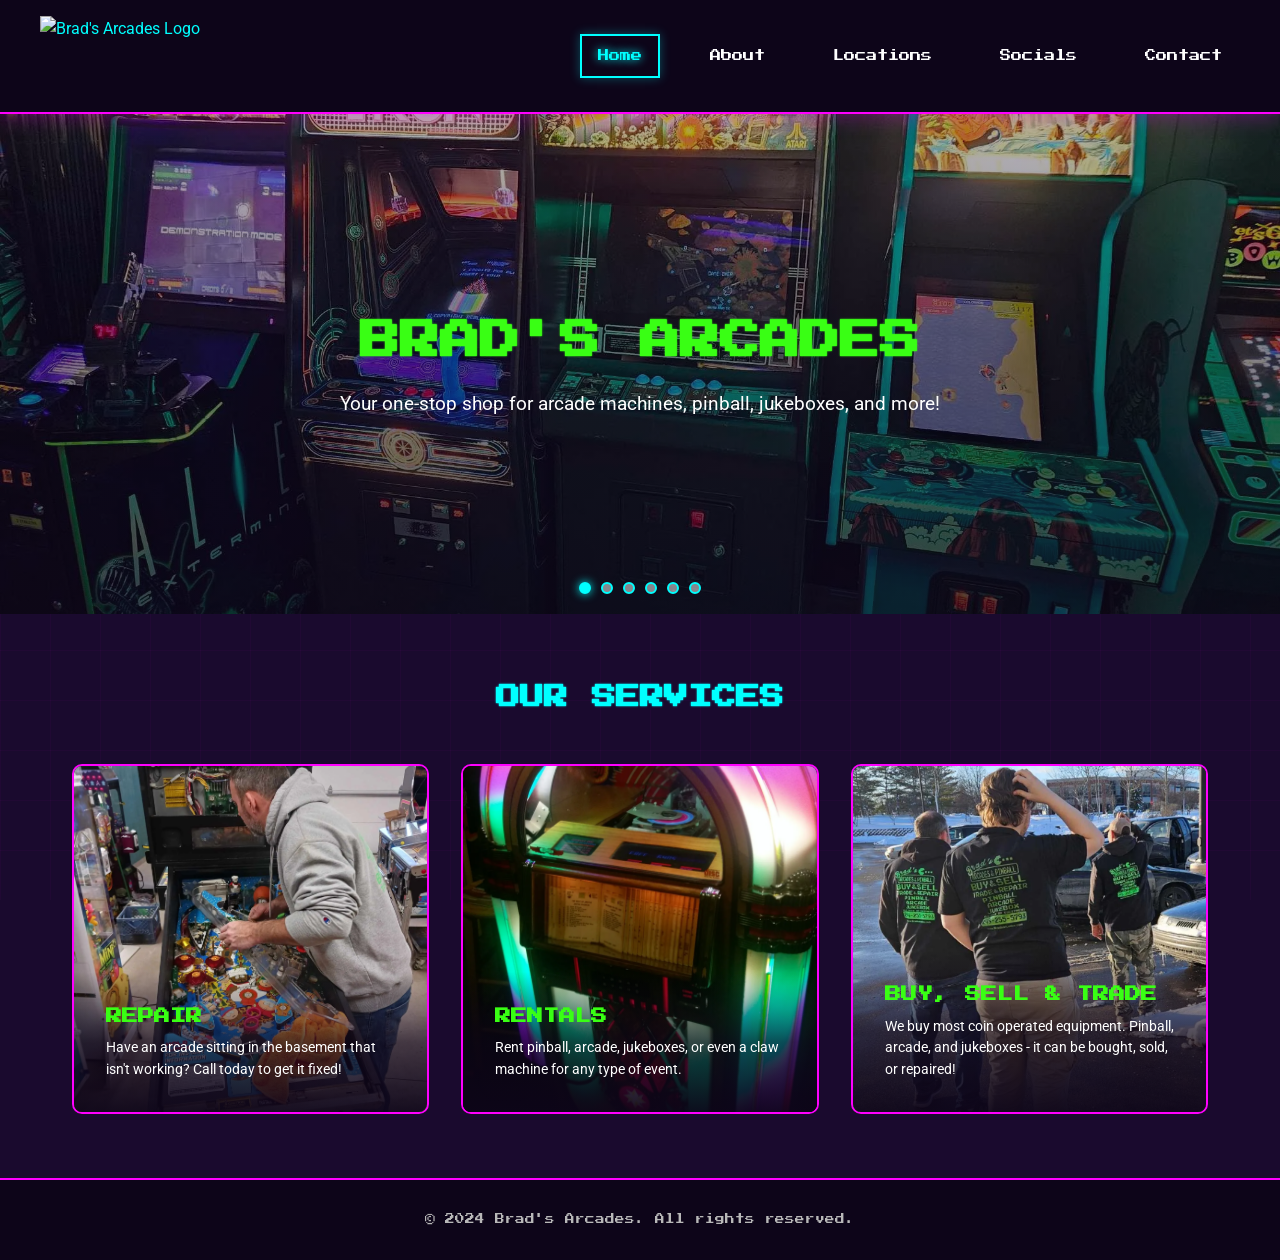
==== index.html @ bfaa4993 "feat: init" ====
<!DOCTYPE html>
<html lang="en">
<head>
  <meta charset="UTF-8">
  <meta name="viewport" content="width=device-width, initial-scale=1.0">
  <meta name="description" content="Brad's Arcades - Buy, sell, repair, and rent arcade machines, pinball, jukeboxes, and more in Michigan.">
  <title>Brad's Arcades | Buy, Sell, Repair Arcade Machines</title>
  <link rel="stylesheet" href="css/styles.css">
</head>
<body>
  <!-- Navigation -->
  <nav class="navbar">
    <div class="nav-container">
      <a href="index.html" class="nav-logo">
        <img src="images/BradsArcadesLogo.png" alt="Brad's Arcades Logo">
      </a>
      <div class="nav-toggle">
        <span></span>
        <span></span>
        <span></span>
      </div>
      <ul class="nav-links">
        <li><a href="index.html" class="active">Home</a></li>
        <li><a href="about.html">About</a></li>
        <li><a href="locations.html">Locations</a></li>
        <li><a href="socials.html">Socials</a></li>
        <li><a href="contact.html">Contact</a></li>
      </ul>
    </div>
  </nav>

  <!-- Hero Slideshow -->
  <section class="hero">
    <div class="slideshow">
      <div class="slide active">
        <img src="images/location-1.png" alt="Arcade Location">
        <div class="slide-overlay">
          <div class="hero-content">
            <h1 class="neon-text">Brad's Arcades</h1>
            <p>Your one-stop shop for arcade machines, pinball, jukeboxes, and more!</p>
          </div>
        </div>
      </div>
      <div class="slide">
        <img src="images/location-2.png" alt="Arcade Location">
        <div class="slide-overlay">
          <div class="hero-content">
            <h1 class="neon-text">Brad's Arcades</h1>
            <p>Your one-stop shop for arcade machines, pinball, jukeboxes, and more!</p>
          </div>
        </div>
      </div>
      <div class="slide">
        <img src="images/location-3.png" alt="Arcade Location">
        <div class="slide-overlay">
          <div class="hero-content">
            <h1 class="neon-text">Brad's Arcades</h1>
            <p>Your one-stop shop for arcade machines, pinball, jukeboxes, and more!</p>
          </div>
        </div>
      </div>
      <div class="slide">
        <img src="images/location-4.png" alt="Arcade Location">
        <div class="slide-overlay">
          <div class="hero-content">
            <h1 class="neon-text">Brad's Arcades</h1>
            <p>Your one-stop shop for arcade machines, pinball, jukeboxes, and more!</p>
          </div>
        </div>
      </div>
      <div class="slide">
        <img src="images/location-5.png" alt="Arcade Location">
        <div class="slide-overlay">
          <div class="hero-content">
            <h1 class="neon-text">Brad's Arcades</h1>
            <p>Your one-stop shop for arcade machines, pinball, jukeboxes, and more!</p>
          </div>
        </div>
      </div>
      <div class="slide">
        <img src="images/location-6.png" alt="Arcade Location">
        <div class="slide-overlay">
          <div class="hero-content">
            <h1 class="neon-text">Brad's Arcades</h1>
            <p>Your one-stop shop for arcade machines, pinball, jukeboxes, and more!</p>
          </div>
        </div>
      </div>
    </div>
    <div class="slideshow-controls"></div>
  </section>

  <!-- Services Section -->
  <section class="services">
    <h2 class="neon-text-cyan">Our Services</h2>
    <div class="services-grid">
      <!-- Repair -->
      <div class="service-card">
        <img src="images/repairs.png" alt="Arcade Repair Services">
        <div class="service-overlay">
          <h3>Repair</h3>
          <p>Have an arcade sitting in the basement that isn't working? Call today to get it fixed!</p>
        </div>
      </div>

      <!-- Rentals -->
      <div class="service-card">
        <img src="images/rentals.png" alt="Arcade Rentals">
        <div class="service-overlay">
          <h3>Rentals</h3>
          <p>Rent pinball, arcade, jukeboxes, or even a claw machine for any type of event.</p>
        </div>
      </div>

      <!-- Buy, Sell, Trade -->
      <div class="service-card">
        <img src="images/buy-sell-trade.png" alt="Buy Sell Trade Arcade Machines">
        <div class="service-overlay">
          <h3>Buy, Sell & Trade</h3>
          <p>We buy most coin operated equipment. Pinball, arcade, and jukeboxes - it can be bought, sold, or repaired!</p>
        </div>
      </div>
    </div>
  </section>

  <!-- Footer -->
  <footer class="footer">
    <p>&copy; 2024 Brad's Arcades. All rights reserved.</p>
  </footer>

  <script src="js/main.js"></script>
</body>
</html>
---- css/styles.css ----
/* Google Fonts */
@import url('https://fonts.googleapis.com/css2?family=Press+Start+2P&family=Roboto:wght@400;700&display=swap');

/* CSS Variables */
:root {
  --primary: #ff00ff;
  --secondary: #00ffff;
  --accent: #39ff14;
  --background: #1a0a2e;
  --background-darker: #0d0519;
  --text: #ffffff;
  --text-muted: #b8b8b8;
  --card-bg: rgba(26, 10, 46, 0.9);
}

/* Reset */
*, *::before, *::after {
  box-sizing: border-box;
  margin: 0;
  padding: 0;
}

/* Base Styles */
html {
  scroll-behavior: smooth;
  -webkit-text-size-adjust: 100%;
}

body {
  font-family: 'Roboto', sans-serif;
  background-color: var(--background);
  color: var(--text);
  line-height: 1.6;
  min-height: 100vh;
  overflow-x: hidden;
}

/* Prevent horizontal scroll */
.hero,
.services,
.content-section,
.page-header,
.footer {
  overflow-x: hidden;
}

/* Remove tap highlight on mobile */
a, button {
  -webkit-tap-highlight-color: transparent;
}

/* Improve tap targets for interactive elements */
.nav-links a,
.social-link,
.submit-btn {
  min-height: 44px;
  display: inline-flex;
  align-items: center;
  justify-content: center;
}

/* Retro Grid Background */
body::before {
  content: '';
  position: fixed;
  top: 0;
  left: 0;
  width: 100%;
  height: 100%;
  background:
    linear-gradient(rgba(255, 0, 255, 0.03) 1px, transparent 1px),
    linear-gradient(90deg, rgba(255, 0, 255, 0.03) 1px, transparent 1px);
  background-size: 50px 50px;
  pointer-events: none;
  z-index: -1;
}

h1, h2, h3, h4 {
  font-family: 'Press Start 2P', cursive;
  text-transform: uppercase;
}

a {
  color: var(--secondary);
  text-decoration: none;
  transition: all 0.3s ease;
}

a:hover {
  color: var(--primary);
  text-shadow: 0 0 10px var(--primary);
}

/* Neon Text Effect */
.neon-text {
  color: var(--accent);
  text-shadow:
    0 0 1px var(--accent),
    0 0 2px var(--accent);
}

.neon-text-cyan {
  color: var(--secondary);
  text-shadow:
    0 0 1px var(--secondary),
    0 0 2px var(--secondary);
}

/* Navigation */
.navbar {
  background-color: var(--background-darker);
  padding: 1rem 2rem;
  position: sticky;
  top: 0;
  z-index: 1000;
  border-bottom: 2px solid var(--primary);
  box-shadow: 0 2px 20px rgba(255, 0, 255, 0.3);
}

.nav-container {
  max-width: 1200px;
  margin: 0 auto;
  display: flex;
  justify-content: space-between;
  align-items: center;
}

.nav-logo {
  display: flex;
  align-items: center;
  gap: 1rem;
}

.nav-logo img {
  height: 80px;
  width: auto;
}

.nav-logo span {
  font-family: 'Press Start 2P', cursive;
  font-size: 0.9rem;
  color: var(--primary);
  text-shadow: 0 0 10px var(--primary);
}

.nav-links {
  display: flex;
  list-style: none;
  gap: 2rem;
}

.nav-links a {
  font-family: 'Press Start 2P', cursive;
  font-size: 0.7rem;
  color: var(--text);
  padding: 0.5rem 1rem;
  border: 2px solid transparent;
  transition: all 0.3s ease;
}

.nav-links a:hover,
.nav-links a.active {
  color: var(--secondary);
  border-color: var(--secondary);
  text-shadow: 0 0 10px var(--secondary);
  box-shadow: 0 0 10px rgba(0, 255, 255, 0.3);
}

/* Mobile Menu */
.nav-toggle {
  display: none;
  flex-direction: column;
  gap: 6px;
  cursor: pointer;
  padding: 5px;
}

.nav-toggle span {
  width: 28px;
  height: 3px;
  background: var(--primary);
  transition: all 0.3s ease;
  transform-origin: center;
}

/* Hamburger to X animation */
.nav-toggle.active span:nth-child(1) {
  transform: translateY(9px) rotate(45deg);
}

.nav-toggle.active span:nth-child(2) {
  opacity: 0;
}

.nav-toggle.active span:nth-child(3) {
  transform: translateY(-9px) rotate(-45deg);
}

/* Hero Slideshow */
.hero {
  position: relative;
  height: 500px;
  overflow: hidden;
}

.slideshow {
  position: relative;
  width: 100%;
  height: 100%;
}

.slide {
  position: absolute;
  top: 0;
  left: 0;
  width: 100%;
  height: 100%;
  opacity: 0;
  transition: opacity 1s ease-in-out;
}

.slide.active {
  opacity: 1;
}

.slide img {
  width: 100%;
  height: 100%;
  object-fit: cover;
}

.slide-overlay {
  position: absolute;
  top: 0;
  left: 0;
  width: 100%;
  height: 100%;
  background: linear-gradient(
    to bottom,
    rgba(13, 5, 25, 0.3),
    rgba(13, 5, 25, 0.7)
  );
  display: flex;
  align-items: center;
  justify-content: center;
}

.hero-content {
  text-align: center;
  padding: 2rem;
}

.hero-content h1 {
  font-size: 2.5rem;
  margin-bottom: 1rem;
}

.hero-content p {
  font-size: 1.2rem;
  max-width: 600px;
  margin: 0 auto;
}

/* Slideshow Controls */
.slideshow-controls {
  position: absolute;
  bottom: 20px;
  left: 50%;
  transform: translateX(-50%);
  display: flex;
  gap: 10px;
  z-index: 10;
}

.slideshow-dot {
  width: 12px;
  height: 12px;
  border-radius: 50%;
  background: rgba(255, 255, 255, 0.5);
  cursor: pointer;
  transition: all 0.3s ease;
  border: 2px solid var(--secondary);
  position: relative;
}

/* Larger touch target without changing visual size */
.slideshow-dot::before {
  content: '';
  position: absolute;
  top: -10px;
  left: -10px;
  right: -10px;
  bottom: -10px;
}

.slideshow-dot.active,
.slideshow-dot:hover {
  background: var(--secondary);
  box-shadow: 0 0 10px var(--secondary);
}

/* Services Section */
.services {
  padding: 4rem 2rem;
  max-width: 1200px;
  margin: 0 auto;
}

.services h2 {
  text-align: center;
  font-size: 1.5rem;
  margin-bottom: 3rem;
  color: var(--secondary);
}

.services-grid {
  display: grid;
  grid-template-columns: repeat(auto-fit, minmax(300px, 1fr));
  gap: 2rem;
}

.service-card {
  position: relative;
  height: 350px;
  border-radius: 10px;
  overflow: hidden;
  border: 2px solid var(--primary);
  transition: all 0.3s ease;
}

.service-card:hover {
  transform: translateY(-5px);
  box-shadow:
    0 10px 30px rgba(255, 0, 255, 0.3),
    0 0 20px rgba(255, 0, 255, 0.2);
}

.service-card img {
  width: 100%;
  height: 100%;
  object-fit: cover;
  transition: transform 0.3s ease;
}

.service-card:hover img {
  transform: scale(1.05);
}

.service-overlay {
  position: absolute;
  bottom: 0;
  left: 0;
  right: 0;
  padding: 2rem;
  background: linear-gradient(
    to top,
    rgba(13, 5, 25, 0.95),
    rgba(13, 5, 25, 0.7),
    transparent
  );
}

.service-overlay h3 {
  font-size: 1rem;
  margin-bottom: 0.5rem;
  color: var(--accent);
}

.service-overlay p {
  font-size: 0.9rem;
  line-height: 1.5;
}

/* Page Header */
.page-header {
  background: linear-gradient(135deg, var(--background-darker), var(--background));
  padding: 4rem 2rem;
  text-align: center;
  border-bottom: 2px solid var(--primary);
}

.page-header h1 {
  font-size: 2rem;
  margin-bottom: 1rem;
}

.page-header p {
  max-width: 600px;
  margin: 0 auto;
  color: var(--text-muted);
}

/* Content Section */
.content-section {
  padding: 4rem 2rem;
  max-width: 1000px;
  margin: 0 auto;
}

/* About Page */
.about-content {
  background: var(--card-bg);
  padding: 3rem;
  border-radius: 10px;
  border: 2px solid var(--secondary);
  box-shadow: 0 0 20px rgba(0, 255, 255, 0.2);
}

.about-content p {
  font-size: 1.1rem;
  line-height: 1.8;
  margin-bottom: 1.5rem;
}

.phone-cta {
  text-align: center;
  margin-top: 2rem;
  padding: 2rem;
  background: var(--background-darker);
  border-radius: 10px;
  border: 2px solid var(--accent);
}

.phone-cta p {
  font-family: 'Press Start 2P', cursive;
  font-size: 0.8rem;
  margin-bottom: 1rem;
  color: var(--accent);
}

.phone-number {
  font-family: 'Press Start 2P', cursive;
  font-size: 1.5rem;
  color: var(--primary);
  text-shadow: 0 0 10px var(--primary);
}

/* Locations Page */
.locations-page {
  display: grid;
  grid-template-columns: repeat(auto-fit, minmax(400px, 1fr));
  gap: 2rem;
  max-width: 1400px;
}

.location-card {
  border-radius: 10px;
  overflow: hidden;
  border: 2px solid var(--primary);
  transition: all 0.3s ease;
}

.location-card:hover {
  box-shadow: 0 0 30px rgba(255, 0, 255, 0.4);
  transform: translateY(-5px);
}

.location-slideshow {
  position: relative;
  width: 100%;
  height: 350px;
}

.location-slideshow .slide {
  position: absolute;
  top: 0;
  left: 0;
  width: 100%;
  height: 100%;
  opacity: 0;
  transition: opacity 0.8s ease-in-out;
}

.location-slideshow .slide.active {
  opacity: 1;
}

.location-slideshow .slide img {
  width: 100%;
  height: 100%;
  object-fit: cover;
}

.location-overlay {
  position: absolute;
  bottom: 0;
  left: 0;
  right: 0;
  padding: 1.5rem;
  background: linear-gradient(
    to top,
    rgba(13, 5, 25, 0.95),
    rgba(13, 5, 25, 0.7),
    transparent
  );
  z-index: 5;
}

.location-overlay h3 {
  font-family: 'Press Start 2P', cursive;
  font-size: 0.9rem;
  color: var(--accent);
  margin-bottom: 0.5rem;
  text-shadow:
    0 0 2px #fff,
    0 0 4px var(--accent),
    0 0 8px var(--accent);
}

.location-overlay p {
  font-size: 1rem;
  color: var(--secondary);
}

.location-slideshow .slideshow-controls {
  position: absolute;
  bottom: 70px;
  left: 50%;
  transform: translateX(-50%);
  z-index: 10;
}

.location-name {
  font-weight: bold;
  color: var(--primary);
}

.location-city {
  color: var(--text-muted);
  font-size: 0.9rem;
}

/* Socials Page */
.socials-grid {
  display: grid;
  grid-template-columns: repeat(auto-fit, minmax(250px, 1fr));
  gap: 2rem;
  max-width: 600px;
  margin: 0 auto;
}

.social-card {
  background: var(--card-bg);
  padding: 2rem;
  border-radius: 10px;
  border: 2px solid var(--primary);
  text-align: center;
  transition: all 0.3s ease;
}

.social-card:hover {
  transform: translateY(-5px);
  box-shadow: 0 10px 30px rgba(255, 0, 255, 0.3);
}

.social-icon {
  font-size: 3rem;
  margin-bottom: 1rem;
}

.social-card h3 {
  font-size: 0.9rem;
  margin-bottom: 0.5rem;
  color: var(--secondary);
}

.social-link {
  display: inline-block;
  margin-top: 1rem;
  padding: 0.75rem 1.5rem;
  background: var(--primary);
  color: var(--text);
  font-family: 'Press Start 2P', cursive;
  font-size: 0.6rem;
  border-radius: 5px;
  transition: all 0.3s ease;
}

.social-link:hover {
  background: var(--secondary);
  color: var(--background);
  box-shadow: 0 0 20px var(--secondary);
}

/* Contact Page */
.contact-wrapper {
  display: grid;
  grid-template-columns: 1fr 1fr;
  gap: 3rem;
  align-items: start;
}

.contact-info {
  background: var(--card-bg);
  padding: 2rem;
  border-radius: 10px;
  border: 2px solid var(--accent);
}

.contact-info h2 {
  font-size: 1rem;
  margin-bottom: 1.5rem;
  color: var(--accent);
}

.contact-info p {
  margin-bottom: 1rem;
  line-height: 1.8;
}

.contact-form {
  background: var(--card-bg);
  padding: 2rem;
  border-radius: 10px;
  border: 2px solid var(--primary);
}

.contact-form h2 {
  font-size: 1rem;
  margin-bottom: 1.5rem;
  color: var(--primary);
}

.form-group {
  margin-bottom: 1.5rem;
}

.form-group label {
  display: block;
  font-family: 'Press Start 2P', cursive;
  font-size: 0.6rem;
  margin-bottom: 0.5rem;
  color: var(--secondary);
}

.form-group input,
.form-group textarea {
  width: 100%;
  padding: 1rem;
  background: var(--background-darker);
  border: 2px solid var(--primary);
  border-radius: 5px;
  color: var(--text);
  font-family: 'Roboto', sans-serif;
  font-size: 1rem;
  transition: all 0.3s ease;
}

.form-group input:focus,
.form-group textarea:focus {
  outline: none;
  border-color: var(--secondary);
  box-shadow: 0 0 10px rgba(0, 255, 255, 0.3);
}

.form-group textarea {
  min-height: 150px;
  resize: vertical;
}

.submit-btn {
  width: 100%;
  padding: 1rem 2rem;
  background: var(--primary);
  color: var(--text);
  font-family: 'Press Start 2P', cursive;
  font-size: 0.8rem;
  border: none;
  border-radius: 5px;
  cursor: pointer;
  transition: all 0.3s ease;
}

.submit-btn:hover {
  background: var(--secondary);
  color: var(--background);
  box-shadow: 0 0 20px var(--secondary);
}

/* Footer */
.footer {
  background: var(--background-darker);
  padding: 2rem;
  text-align: center;
  border-top: 2px solid var(--primary);
  margin-top: auto;
}

.footer p {
  font-family: 'Press Start 2P', cursive;
  font-size: 0.6rem;
  color: var(--text-muted);
}

/* Responsive Design */

/* Tablet and below */
@media (max-width: 768px) {
  /* Navigation */
  .navbar {
    padding: 0.75rem 1rem;
    position: relative;
    overflow: visible;
  }

  .nav-toggle {
    display: flex;
    padding: 10px;
    margin: -10px;
    cursor: pointer;
    z-index: 1001;
  }

  .nav-toggle span {
    width: 28px;
    height: 3px;
  }

  .navbar .nav-links {
    position: absolute;
    top: 100%;
    left: 0;
    right: 0;
    flex-direction: column;
    background: var(--background-darker);
    padding: 0;
    gap: 0;
    display: none;
    border-bottom: 2px solid var(--primary);
    max-height: calc(100vh - 100px);
    overflow-y: auto;
    z-index: 1000;
    width: 100%;
  }

  .navbar .nav-links.active {
    display: flex !important;
    visibility: visible !important;
    opacity: 1 !important;
  }

  .nav-links li {
    width: 100%;
    border-bottom: 1px solid rgba(255, 0, 255, 0.2);
  }

  .nav-links li:last-child {
    border-bottom: none;
  }

  .nav-links a {
    display: block;
    padding: 1.25rem 1.5rem;
    text-align: center;
    font-size: 0.8rem;
  }

  .nav-logo img {
    height: 60px;
  }

  /* Hero */
  .hero {
    height: 350px;
  }

  .hero-content {
    padding: 1.5rem;
  }

  .hero-content h1 {
    font-size: 1.25rem;
    line-height: 1.4;
  }

  .hero-content p {
    font-size: 1rem;
  }

  /* Page Header */
  .page-header {
    padding: 2.5rem 1.5rem;
  }

  .page-header h1 {
    font-size: 1.1rem;
    line-height: 1.5;
  }

  .page-header p {
    font-size: 0.95rem;
  }

  /* Content Sections */
  .content-section {
    padding: 2rem 1rem;
  }

  .services {
    padding: 2.5rem 1rem;
  }

  .services h2 {
    font-size: 1.1rem;
    margin-bottom: 2rem;
  }

  .services-grid {
    grid-template-columns: 1fr;
    gap: 1.5rem;
  }

  .service-card {
    height: 280px;
  }

  .service-overlay {
    padding: 1.5rem;
  }

  .service-overlay h3 {
    font-size: 0.85rem;
  }

  .service-overlay p {
    font-size: 0.85rem;
  }

  /* About Page */
  .about-content {
    padding: 1.5rem;
  }

  .about-content p {
    font-size: 1rem;
  }

  .phone-cta {
    padding: 1.5rem;
  }

  .phone-cta p {
    font-size: 0.7rem;
  }

  .phone-number {
    font-size: 1.1rem;
  }

  /* Locations Page */
  .locations-page {
    grid-template-columns: 1fr;
    gap: 1.5rem;
  }

  .location-slideshow {
    height: 280px;
  }

  .location-overlay {
    padding: 1rem;
  }

  .location-overlay h3 {
    font-size: 0.7rem;
  }

  .location-overlay p {
    font-size: 0.9rem;
  }

  .location-slideshow .slideshow-controls {
    bottom: 55px;
  }

  /* Contact Page */
  .contact-wrapper {
    grid-template-columns: 1fr;
    gap: 1.5rem;
  }

  .contact-info,
  .contact-form {
    padding: 1.5rem;
  }

  .contact-info h2,
  .contact-form h2 {
    font-size: 0.85rem;
  }

  .form-group input,
  .form-group textarea {
    padding: 0.875rem;
    font-size: 16px; /* Prevents zoom on iOS */
  }

  .submit-btn {
    padding: 1rem 1.5rem;
    font-size: 0.7rem;
  }

  /* Socials Page */
  .social-card {
    padding: 1.5rem;
  }

  .social-card h3 {
    font-size: 0.8rem;
  }

  .social-link {
    padding: 1rem 1.5rem;
    font-size: 0.6rem;
  }

  /* Footer */
  .footer {
    padding: 1.5rem 1rem;
  }

  .footer p {
    font-size: 0.5rem;
    line-height: 1.6;
  }

  /* Slideshow dots - larger for touch */
  .slideshow-dot {
    width: 14px;
    height: 14px;
  }
}

/* Mobile phones */
@media (max-width: 480px) {
  /* Navigation */
  .nav-logo img {
    height: 50px;
  }

  /* Hero */
  .hero {
    height: 300px;
  }

  .hero-content h1 {
    font-size: 1rem;
  }

  .hero-content p {
    font-size: 0.9rem;
  }

  /* Page Header */
  .page-header h1 {
    font-size: 0.9rem;
  }

  /* Services */
  .services h2 {
    font-size: 0.9rem;
  }

  .service-card {
    height: 250px;
  }

  .service-overlay h3 {
    font-size: 0.75rem;
  }

  .service-overlay p {
    font-size: 0.8rem;
  }

  /* Locations */
  .location-slideshow {
    height: 250px;
  }

  .location-overlay h3 {
    font-size: 0.6rem;
  }

  /* About */
  .phone-number {
    font-size: 0.9rem;
    word-break: break-all;
  }

  /* Contact */
  .form-group label {
    font-size: 0.55rem;
  }

  .submit-btn {
    font-size: 0.65rem;
  }
}

/* Small phones */
@media (max-width: 360px) {
  .hero-content h1 {
    font-size: 0.85rem;
  }

  .page-header h1 {
    font-size: 0.8rem;
  }

  .service-overlay h3,
  .location-overlay h3 {
    font-size: 0.55rem;
  }

  .phone-number {
    font-size: 0.8rem;
  }
}

/* Touch device improvements */
@media (hover: none) and (pointer: coarse) {
  .service-card:hover,
  .location-card:hover,
  .social-card:hover {
    transform: none;
  }

  .service-card:active,
  .location-card:active,
  .social-card:active {
    transform: scale(0.98);
  }

  .nav-links a:active {
    background: rgba(255, 0, 255, 0.2);
  }

  .submit-btn:active {
    transform: scale(0.98);
  }
}

/* Landscape phones */
@media (max-height: 500px) and (orientation: landscape) {
  .hero {
    height: 250px;
  }

  .hero-content h1 {
    font-size: 1rem;
  }

  .page-header {
    padding: 1.5rem;
  }
}
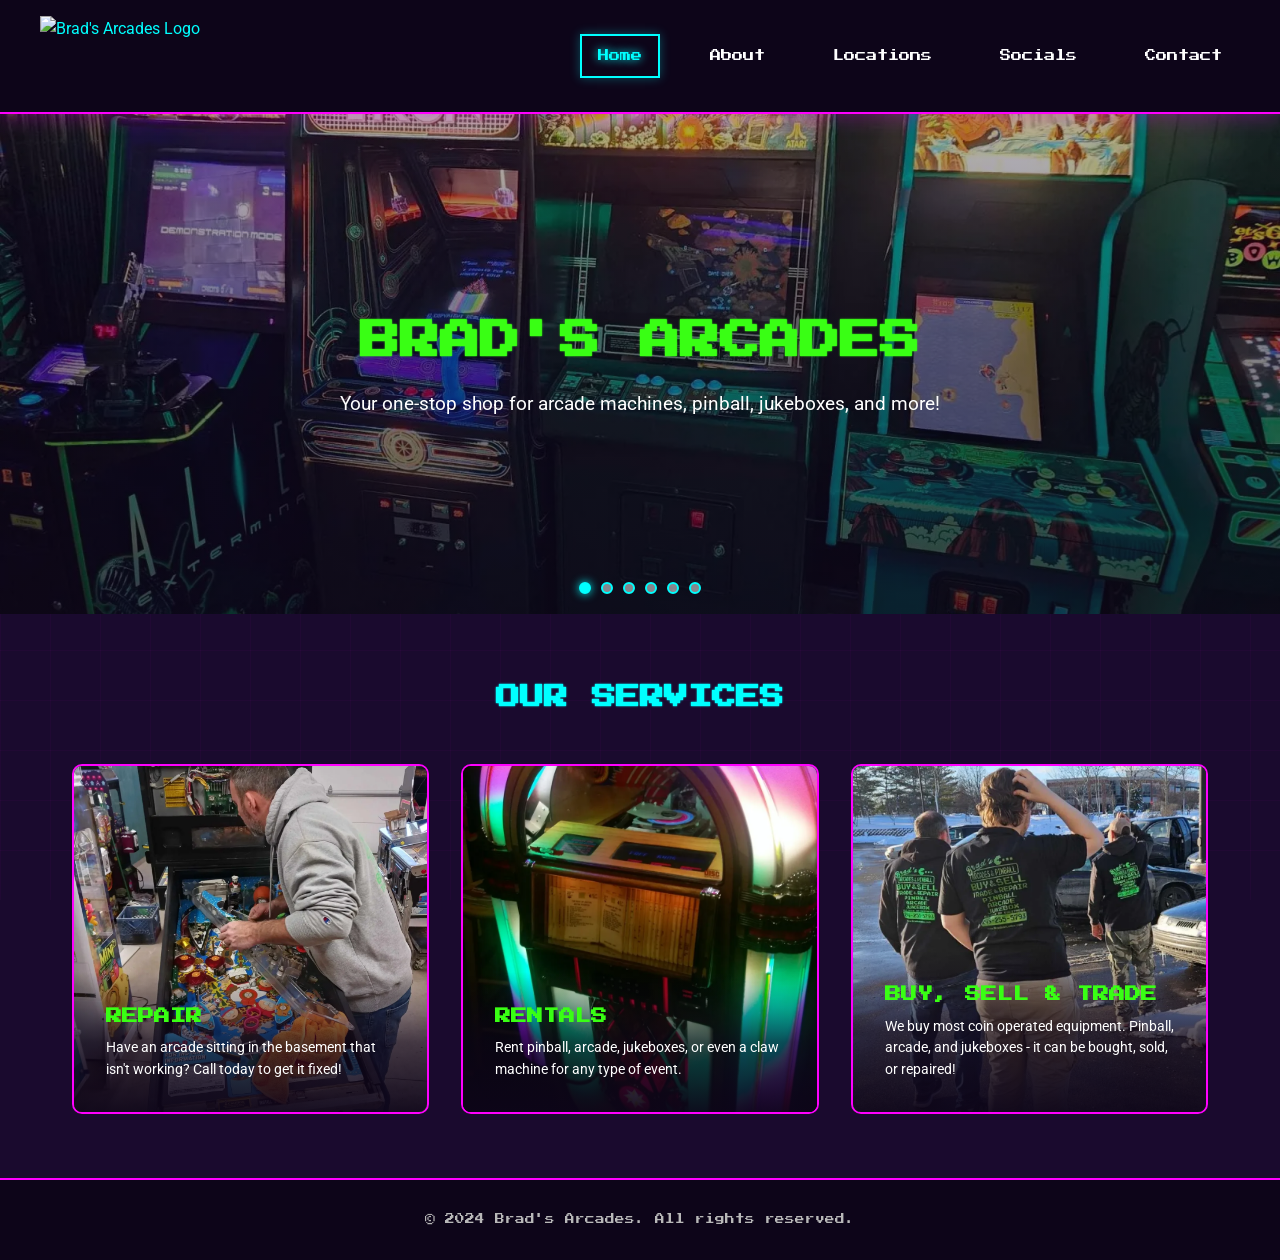
==== commit 825a4916: "perf: optimize images and eliminate layout shift Convert all referenced PNGs to WebP (94MB -> 3.1MB " ====
--- a/index.html
+++ b/index.html
@@ -12,7 +12,7 @@
   <nav class="navbar">
     <div class="nav-container">
       <a href="index.html" class="nav-logo">
-        <img src="images/BradsArcadesLogo.png" alt="Brad's Arcades Logo">
+        <img src="images/BradsArcadesLogo.png" alt="Brad's Arcades Logo" width="400" height="178">
       </a>
       <div class="nav-toggle">
         <span></span>
@@ -33,7 +33,7 @@
   <section class="hero">
     <div class="slideshow">
       <div class="slide active">
-        <img src="images/location-1.png" alt="Arcade Location">
+        <img src="images/location-1.webp" alt="Arcade Location" width="1600" height="1200">
         <div class="slide-overlay">
           <div class="hero-content">
             <h1 class="neon-text">Brad's Arcades</h1>
@@ -42,7 +42,7 @@
         </div>
       </div>
       <div class="slide">
-        <img src="images/location-2.png" alt="Arcade Location">
+        <img src="images/location-2.webp" alt="Arcade Location" width="1204" height="903" loading="lazy">
         <div class="slide-overlay">
           <div class="hero-content">
             <h1 class="neon-text">Brad's Arcades</h1>
@@ -51,7 +51,7 @@
         </div>
       </div>
       <div class="slide">
-        <img src="images/location-3.png" alt="Arcade Location">
+        <img src="images/location-3.webp" alt="Arcade Location" width="720" height="541" loading="lazy">
         <div class="slide-overlay">
           <div class="hero-content">
             <h1 class="neon-text">Brad's Arcades</h1>
@@ -60,7 +60,7 @@
         </div>
       </div>
       <div class="slide">
-        <img src="images/location-4.png" alt="Arcade Location">
+        <img src="images/location-4.webp" alt="Arcade Location" width="720" height="541" loading="lazy">
         <div class="slide-overlay">
           <div class="hero-content">
             <h1 class="neon-text">Brad's Arcades</h1>
@@ -69,7 +69,7 @@
         </div>
       </div>
       <div class="slide">
-        <img src="images/location-5.png" alt="Arcade Location">
+        <img src="images/location-5.webp" alt="Arcade Location" width="720" height="541" loading="lazy">
         <div class="slide-overlay">
           <div class="hero-content">
             <h1 class="neon-text">Brad's Arcades</h1>
@@ -78,7 +78,7 @@
         </div>
       </div>
       <div class="slide">
-        <img src="images/location-6.png" alt="Arcade Location">
+        <img src="images/location-6.webp" alt="Arcade Location" width="720" height="541" loading="lazy">
         <div class="slide-overlay">
           <div class="hero-content">
             <h1 class="neon-text">Brad's Arcades</h1>
@@ -96,7 +96,7 @@
     <div class="services-grid">
       <!-- Repair -->
       <div class="service-card">
-        <img src="images/repairs.png" alt="Arcade Repair Services">
+        <img src="images/repairs.webp" alt="Arcade Repair Services" width="1200" height="1600" loading="lazy">
         <div class="service-overlay">
           <h3>Repair</h3>
           <p>Have an arcade sitting in the basement that isn't working? Call today to get it fixed!</p>
@@ -105,7 +105,7 @@
 
       <!-- Rentals -->
       <div class="service-card">
-        <img src="images/rentals.png" alt="Arcade Rentals">
+        <img src="images/rentals.webp" alt="Arcade Rentals" width="900" height="1600" loading="lazy">
         <div class="service-overlay">
           <h3>Rentals</h3>
           <p>Rent pinball, arcade, jukeboxes, or even a claw machine for any type of event.</p>
@@ -114,7 +114,7 @@
 
       <!-- Buy, Sell, Trade -->
       <div class="service-card">
-        <img src="images/buy-sell-trade.png" alt="Buy Sell Trade Arcade Machines">
+        <img src="images/buy-sell-trade.webp" alt="Buy Sell Trade Arcade Machines" width="944" height="1278" loading="lazy">
         <div class="service-overlay">
           <h3>Buy, Sell & Trade</h3>
           <p>We buy most coin operated equipment. Pinball, arcade, and jukeboxes - it can be bought, sold, or repaired!</p>
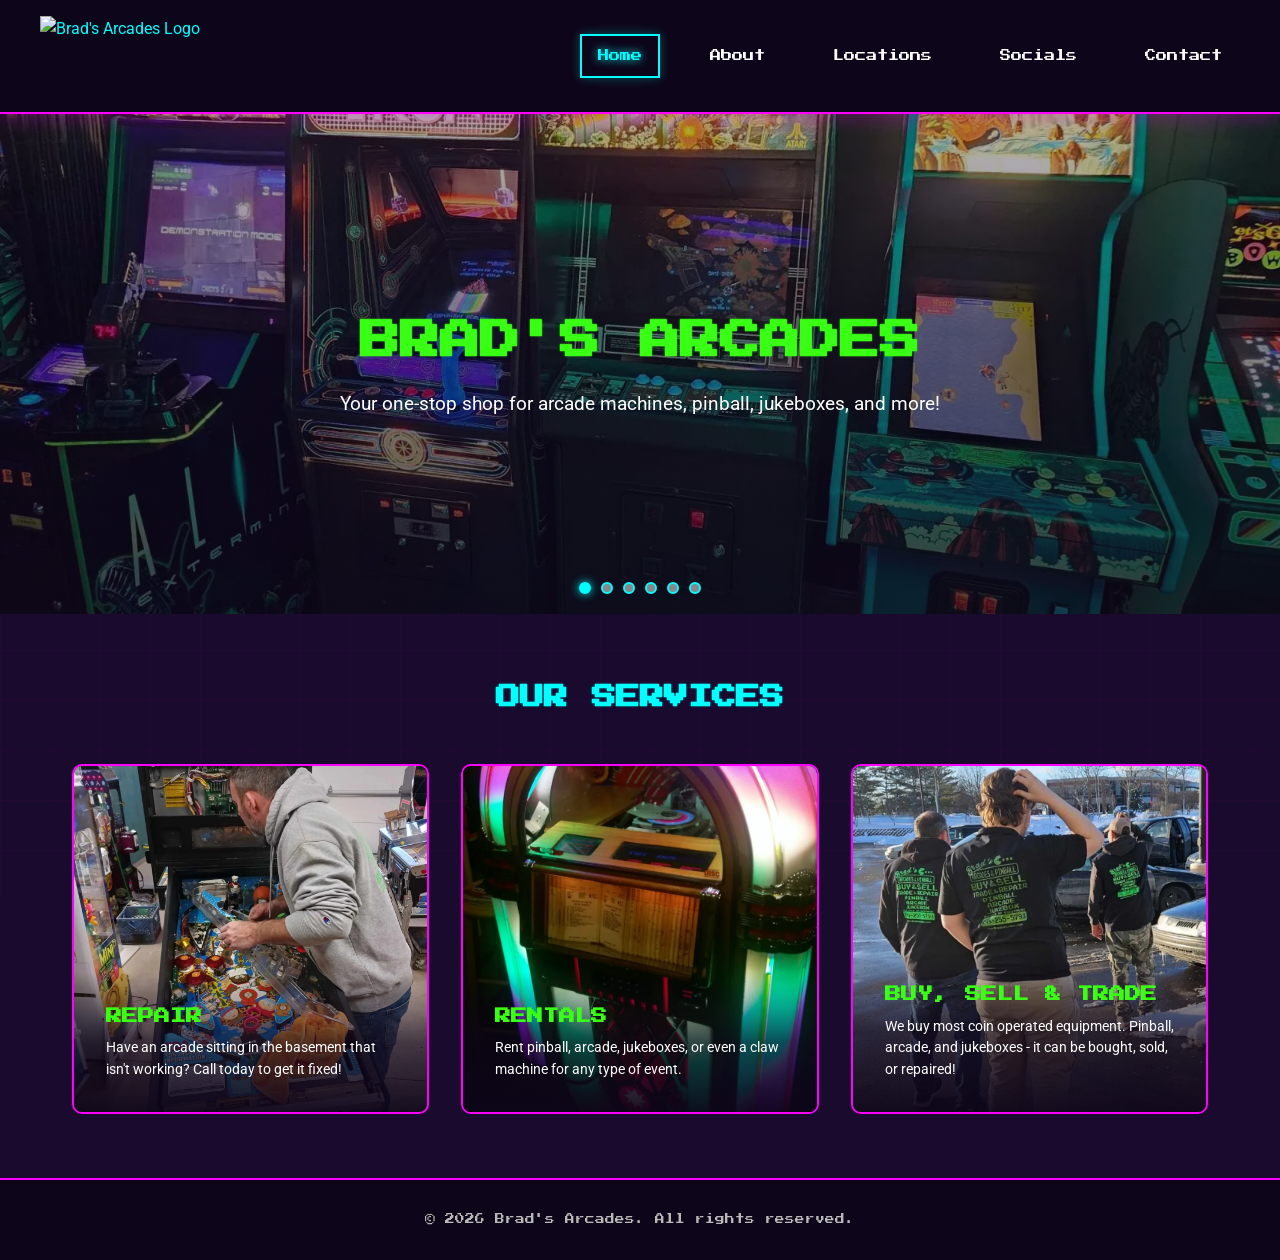
==== commit 4a895ade: "polish: OG/Twitter meta tags, robots.txt, sitemap, cleanup - Add per-page Open Graph and Twitter Car" ====
--- a/index.html
+++ b/index.html
@@ -5,7 +5,20 @@
   <meta name="viewport" content="width=device-width, initial-scale=1.0">
   <meta name="description" content="Brad's Arcades - Buy, sell, repair, and rent arcade machines, pinball, jukeboxes, and more in Michigan.">
   <title>Brad's Arcades | Buy, Sell, Repair Arcade Machines</title>
+  <meta property="og:type" content="website">
+  <meta property="og:title" content="Brad's Arcades | Buy, Sell, Repair Arcade Machines">
+  <meta property="og:description" content="Brad's Arcades - Buy, sell, repair, and rent arcade machines, pinball, jukeboxes, and more in Michigan.">
+  <meta property="og:image" content="images/BradsArcadesLogo.png">
+  <meta name="twitter:card" content="summary_large_image">
+  <meta name="twitter:title" content="Brad's Arcades | Buy, Sell, Repair Arcade Machines">
+  <meta name="twitter:description" content="Brad's Arcades - Buy, sell, repair, and rent arcade machines, pinball, jukeboxes, and more in Michigan.">
+  <meta name="twitter:image" content="images/BradsArcadesLogo.png">
+  <link rel="preconnect" href="https://fonts.googleapis.com">
+  <link rel="preconnect" href="https://fonts.gstatic.com" crossorigin>
+  <link rel="stylesheet" href="https://fonts.googleapis.com/css2?family=Press+Start+2P&family=Roboto:wght@400;700&display=swap">
   <link rel="stylesheet" href="css/styles.css">
+  <link rel="icon" type="image/png" href="images/favicon.png">
+  <link rel="apple-touch-icon" href="images/apple-touch-icon.png">
 </head>
 <body>
   <!-- Navigation -->
@@ -14,12 +27,12 @@
       <a href="index.html" class="nav-logo">
         <img src="images/BradsArcadesLogo.png" alt="Brad's Arcades Logo" width="400" height="178">
       </a>
-      <div class="nav-toggle">
+      <button type="button" class="nav-toggle" aria-label="Toggle navigation menu" aria-expanded="false" aria-controls="nav-links">
         <span></span>
         <span></span>
         <span></span>
-      </div>
-      <ul class="nav-links">
+      </button>
+      <ul class="nav-links" id="nav-links">
         <li><a href="index.html" class="active">Home</a></li>
         <li><a href="about.html">About</a></li>
         <li><a href="locations.html">Locations</a></li>
@@ -125,7 +138,7 @@
 
   <!-- Footer -->
   <footer class="footer">
-    <p>&copy; 2024 Brad's Arcades. All rights reserved.</p>
+    <p>&copy; <span id="copyright-year">2026</span> Brad's Arcades. All rights reserved.</p>
   </footer>
 
   <script src="js/main.js"></script>
--- a/css/styles.css
+++ b/css/styles.css
@@ -1,6 +1,3 @@
-/* Google Fonts */
-@import url('https://fonts.googleapis.com/css2?family=Press+Start+2P&family=Roboto:wght@400;700&display=swap');
-
 /* CSS Variables */
 :root {
   --primary: #ff00ff;
@@ -173,6 +170,9 @@
   gap: 6px;
   cursor: pointer;
   padding: 5px;
+  background: none;
+  border: none;
+  appearance: none;
 }
 
 .nav-toggle span {
@@ -518,16 +518,6 @@
   left: 50%;
   transform: translateX(-50%);
   z-index: 10;
-}
-
-.location-name {
-  font-weight: bold;
-  color: var(--primary);
-}
-
-.location-city {
-  color: var(--text-muted);
-  font-size: 0.9rem;
 }
 
 /* Socials Page */
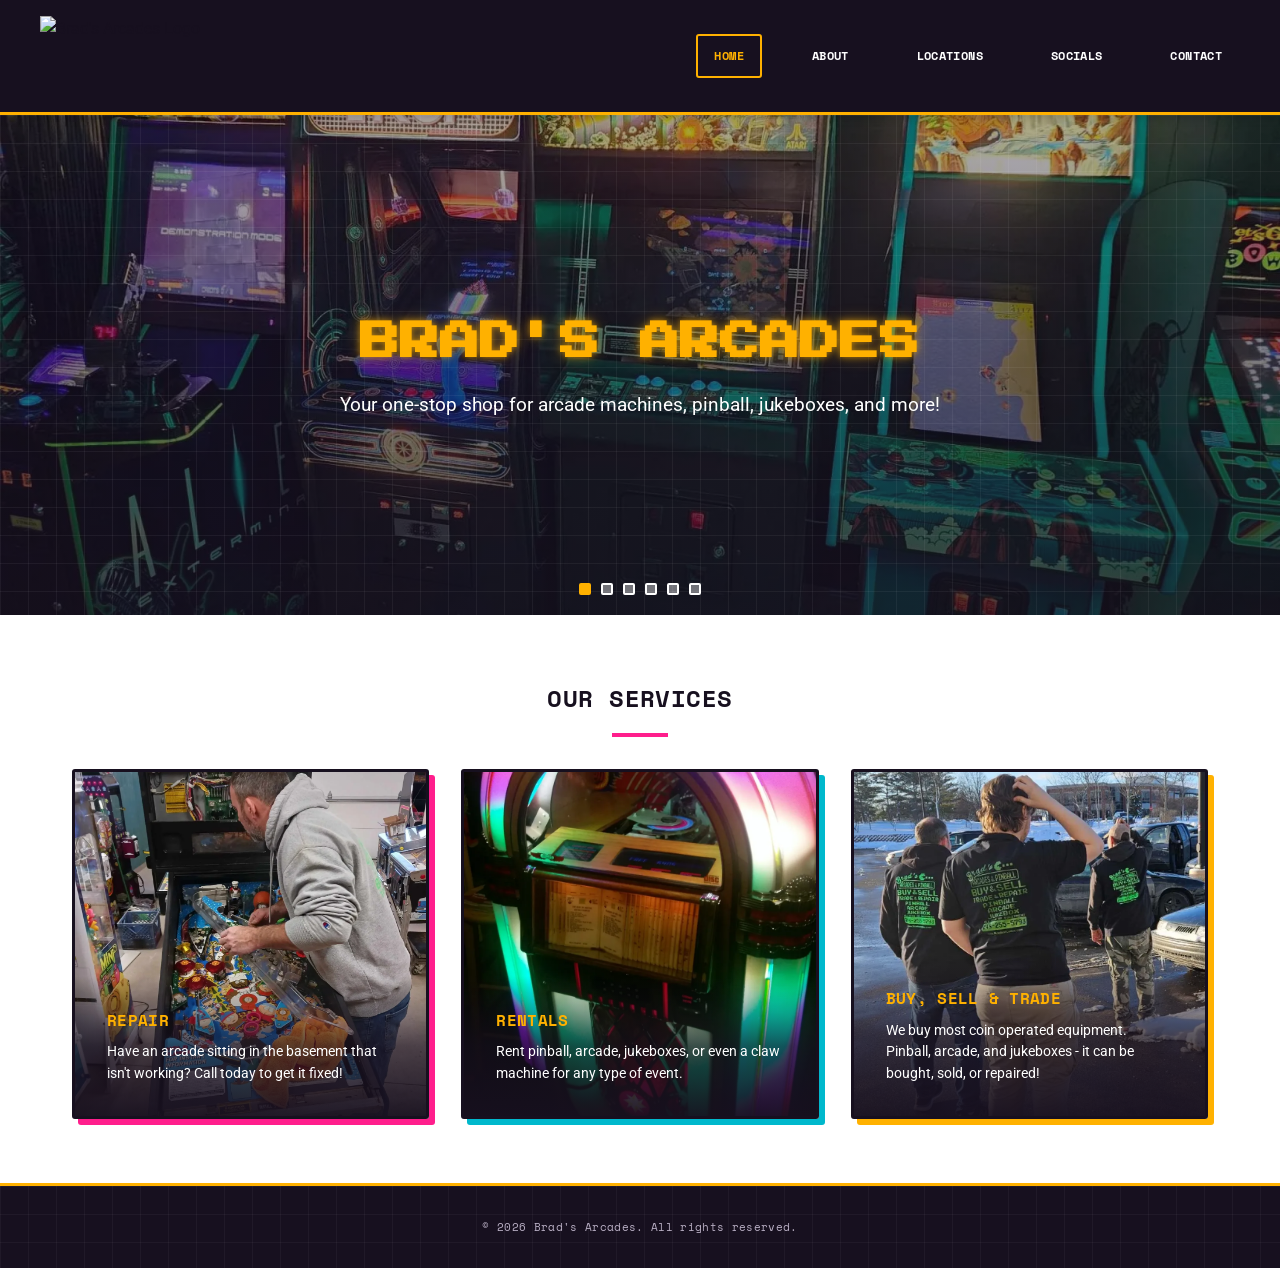
==== commit a7da6398: "style: white-background retro redesign Full re-skin of the visual system, keeping the arcade identit" ====
--- a/index.html
+++ b/index.html
@@ -15,7 +15,7 @@
   <meta name="twitter:image" content="images/BradsArcadesLogo.png">
   <link rel="preconnect" href="https://fonts.googleapis.com">
   <link rel="preconnect" href="https://fonts.gstatic.com" crossorigin>
-  <link rel="stylesheet" href="https://fonts.googleapis.com/css2?family=Press+Start+2P&family=Roboto:wght@400;700&display=swap">
+  <link rel="stylesheet" href="https://fonts.googleapis.com/css2?family=Press+Start+2P&family=Space+Mono:wght@400;700&family=Roboto:wght@400;700&display=swap">
   <link rel="stylesheet" href="css/styles.css">
   <link rel="icon" type="image/png" href="images/favicon.png">
   <link rel="apple-touch-icon" href="images/apple-touch-icon.png">
@@ -105,7 +105,7 @@
 
   <!-- Services Section -->
   <section class="services">
-    <h2 class="neon-text-cyan">Our Services</h2>
+    <h2>Our Services</h2>
     <div class="services-grid">
       <!-- Repair -->
       <div class="service-card">
--- a/css/styles.css
+++ b/css/styles.css
@@ -1,13 +1,13 @@
 /* CSS Variables */
 :root {
-  --primary: #ff00ff;
-  --secondary: #00ffff;
-  --accent: #39ff14;
-  --background: #1a0a2e;
-  --background-darker: #0d0519;
-  --text: #ffffff;
-  --text-muted: #b8b8b8;
-  --card-bg: rgba(26, 10, 46, 0.9);
+  --paper: #ffffff;
+  --paper-dim: #f6f4ee;
+  --ink: #17101f;
+  --mist: #b9afc4;
+  --pink: #ff1e8c;
+  --cyan: #00b8cc;
+  --green: #17ae49;
+  --amber: #ffb100;
 }
 
 /* Reset */
@@ -25,11 +25,16 @@
 
 body {
   font-family: 'Roboto', sans-serif;
-  background-color: var(--background);
-  color: var(--text);
+  background-color: var(--paper);
+  color: var(--ink);
   line-height: 1.6;
   min-height: 100vh;
   overflow-x: hidden;
+}
+
+::selection {
+  background: var(--pink);
+  color: var(--paper);
 }
 
 /* Prevent horizontal scroll */
@@ -56,62 +61,55 @@
   justify-content: center;
 }
 
-/* Retro Grid Background */
-body::before {
-  content: '';
-  position: fixed;
-  top: 0;
-  left: 0;
-  width: 100%;
-  height: 100%;
-  background:
-    linear-gradient(rgba(255, 0, 255, 0.03) 1px, transparent 1px),
-    linear-gradient(90deg, rgba(255, 0, 255, 0.03) 1px, transparent 1px);
-  background-size: 50px 50px;
-  pointer-events: none;
-  z-index: -1;
-}
-
 h1, h2, h3, h4 {
+  font-family: 'Space Mono', monospace;
+  font-weight: 700;
+  text-transform: uppercase;
+  letter-spacing: 0.02em;
+}
+
+/* The two "marquee moments" - the only places the pixel font appears */
+.hero-content h1,
+.page-header h1 {
   font-family: 'Press Start 2P', cursive;
-  text-transform: uppercase;
+  letter-spacing: 0;
 }
 
 a {
-  color: var(--secondary);
-  text-decoration: none;
-  transition: all 0.3s ease;
+  color: var(--ink);
+  text-decoration: underline;
+  text-decoration-color: var(--pink);
+  text-underline-offset: 3px;
+  transition: color 0.2s ease;
 }
 
 a:hover {
-  color: var(--primary);
-  text-shadow: 0 0 10px var(--primary);
-}
-
-/* Neon Text Effect */
+  color: var(--pink);
+}
+
+:focus-visible {
+  outline: 3px solid var(--pink);
+  outline-offset: 2px;
+}
+
+/* Marquee Glow - reserved for the hero title, page-header title, and the
+   phone CTA. Used sparingly so it stays a moment, not wallpaper. */
 .neon-text {
-  color: var(--accent);
+  color: var(--amber);
   text-shadow:
-    0 0 1px var(--accent),
-    0 0 2px var(--accent);
-}
-
-.neon-text-cyan {
-  color: var(--secondary);
-  text-shadow:
-    0 0 1px var(--secondary),
-    0 0 2px var(--secondary);
+    0 0 6px rgba(255, 177, 0, 0.6),
+    0 0 16px rgba(255, 177, 0, 0.35);
 }
 
 /* Navigation */
 .navbar {
-  background-color: var(--background-darker);
+  background-color: var(--ink);
   padding: 1rem 2rem;
   position: sticky;
   top: 0;
   z-index: 1000;
-  border-bottom: 2px solid var(--primary);
-  box-shadow: 0 2px 20px rgba(255, 0, 255, 0.3);
+  border-bottom: 3px solid var(--amber);
+  box-shadow: 0 2px 10px rgba(0, 0, 0, 0.2);
 }
 
 .nav-container {
@@ -126,18 +124,12 @@
   display: flex;
   align-items: center;
   gap: 1rem;
+  text-decoration: none;
 }
 
 .nav-logo img {
   height: 80px;
   width: auto;
-}
-
-.nav-logo span {
-  font-family: 'Press Start 2P', cursive;
-  font-size: 0.9rem;
-  color: var(--primary);
-  text-shadow: 0 0 10px var(--primary);
 }
 
 .nav-links {
@@ -147,20 +139,23 @@
 }
 
 .nav-links a {
-  font-family: 'Press Start 2P', cursive;
-  font-size: 0.7rem;
-  color: var(--text);
+  font-family: 'Space Mono', monospace;
+  font-weight: 700;
+  font-size: 0.75rem;
+  letter-spacing: 0.03em;
+  text-transform: uppercase;
+  color: var(--paper);
+  text-decoration: none;
   padding: 0.5rem 1rem;
   border: 2px solid transparent;
-  transition: all 0.3s ease;
+  border-radius: 3px;
+  transition: color 0.2s ease, border-color 0.2s ease;
 }
 
 .nav-links a:hover,
 .nav-links a.active {
-  color: var(--secondary);
-  border-color: var(--secondary);
-  text-shadow: 0 0 10px var(--secondary);
-  box-shadow: 0 0 10px rgba(0, 255, 255, 0.3);
+  color: var(--amber);
+  border-color: var(--amber);
 }
 
 /* Mobile Menu */
@@ -178,7 +173,7 @@
 .nav-toggle span {
   width: 28px;
   height: 3px;
-  background: var(--primary);
+  background: var(--amber);
   transition: all 0.3s ease;
   transform-origin: center;
 }
@@ -235,11 +230,11 @@
   left: 0;
   width: 100%;
   height: 100%;
-  background: linear-gradient(
-    to bottom,
-    rgba(13, 5, 25, 0.3),
-    rgba(13, 5, 25, 0.7)
-  );
+  background-image:
+    linear-gradient(rgba(255, 255, 255, 0.05) 1px, transparent 1px),
+    linear-gradient(90deg, rgba(255, 255, 255, 0.05) 1px, transparent 1px),
+    linear-gradient(to bottom, rgba(23, 16, 31, 0.35), rgba(23, 16, 31, 0.75));
+  background-size: 28px 28px, 28px 28px, 100% 100%;
   display: flex;
   align-items: center;
   justify-content: center;
@@ -259,6 +254,7 @@
   font-size: 1.2rem;
   max-width: 600px;
   margin: 0 auto;
+  color: var(--paper);
 }
 
 /* Slideshow Controls */
@@ -275,11 +271,11 @@
 .slideshow-dot {
   width: 12px;
   height: 12px;
-  border-radius: 50%;
-  background: rgba(255, 255, 255, 0.5);
+  border-radius: 2px;
+  background: rgba(255, 255, 255, 0.4);
   cursor: pointer;
-  transition: all 0.3s ease;
-  border: 2px solid var(--secondary);
+  transition: all 0.2s ease;
+  border: 2px solid var(--paper);
   position: relative;
 }
 
@@ -295,8 +291,8 @@
 
 .slideshow-dot.active,
 .slideshow-dot:hover {
-  background: var(--secondary);
-  box-shadow: 0 0 10px var(--secondary);
+  background: var(--amber);
+  border-color: var(--amber);
 }
 
 /* Services Section */
@@ -309,8 +305,16 @@
 .services h2 {
   text-align: center;
   font-size: 1.5rem;
-  margin-bottom: 3rem;
-  color: var(--secondary);
+  color: var(--ink);
+}
+
+.services h2::after {
+  content: '';
+  display: block;
+  width: 56px;
+  height: 4px;
+  background: var(--pink);
+  margin: 1rem auto 2rem;
 }
 
 .services-grid {
@@ -322,17 +326,20 @@
 .service-card {
   position: relative;
   height: 350px;
-  border-radius: 10px;
+  border-radius: 3px;
   overflow: hidden;
-  border: 2px solid var(--primary);
-  transition: all 0.3s ease;
-}
-
-.service-card:hover {
-  transform: translateY(-5px);
-  box-shadow:
-    0 10px 30px rgba(255, 0, 255, 0.3),
-    0 0 20px rgba(255, 0, 255, 0.2);
+  border: 3px solid var(--ink);
+  transition: transform 0.15s ease, box-shadow 0.15s ease;
+}
+
+.services-grid .service-card:nth-child(1) { box-shadow: 6px 6px 0 var(--pink); }
+.services-grid .service-card:nth-child(2) { box-shadow: 6px 6px 0 var(--cyan); }
+.services-grid .service-card:nth-child(3) { box-shadow: 6px 6px 0 var(--amber); }
+
+.service-card:focus-within,
+.service-card:active {
+  transform: translate(6px, 6px);
+  box-shadow: none;
 }
 
 .service-card img {
@@ -340,10 +347,6 @@
   height: 100%;
   object-fit: cover;
   transition: transform 0.3s ease;
-}
-
-.service-card:hover img {
-  transform: scale(1.05);
 }
 
 .service-overlay {
@@ -354,8 +357,8 @@
   padding: 2rem;
   background: linear-gradient(
     to top,
-    rgba(13, 5, 25, 0.95),
-    rgba(13, 5, 25, 0.7),
+    rgba(23, 16, 31, 0.95),
+    rgba(23, 16, 31, 0.7),
     transparent
   );
 }
@@ -363,20 +366,25 @@
 .service-overlay h3 {
   font-size: 1rem;
   margin-bottom: 0.5rem;
-  color: var(--accent);
+  color: var(--amber);
 }
 
 .service-overlay p {
   font-size: 0.9rem;
   line-height: 1.5;
+  color: var(--paper);
 }
 
 /* Page Header */
 .page-header {
-  background: linear-gradient(135deg, var(--background-darker), var(--background));
+  background-color: var(--ink);
+  background-image:
+    linear-gradient(rgba(255, 255, 255, 0.06) 1px, transparent 1px),
+    linear-gradient(90deg, rgba(255, 255, 255, 0.06) 1px, transparent 1px);
+  background-size: 28px 28px;
   padding: 4rem 2rem;
   text-align: center;
-  border-bottom: 2px solid var(--primary);
+  border-bottom: 3px solid var(--amber);
 }
 
 .page-header h1 {
@@ -387,7 +395,7 @@
 .page-header p {
   max-width: 600px;
   margin: 0 auto;
-  color: var(--text-muted);
+  color: var(--mist);
 }
 
 /* Content Section */
@@ -399,11 +407,11 @@
 
 /* About Page */
 .about-content {
-  background: var(--card-bg);
+  background: var(--paper-dim);
   padding: 3rem;
-  border-radius: 10px;
-  border: 2px solid var(--secondary);
-  box-shadow: 0 0 20px rgba(0, 255, 255, 0.2);
+  border-radius: 3px;
+  border: 3px solid var(--ink);
+  box-shadow: 6px 6px 0 var(--cyan);
 }
 
 .about-content p {
@@ -416,23 +424,29 @@
   text-align: center;
   margin-top: 2rem;
   padding: 2rem;
-  background: var(--background-darker);
-  border-radius: 10px;
-  border: 2px solid var(--accent);
+  background: var(--ink);
+  border-radius: 3px;
+  border: 3px solid var(--amber);
 }
 
 .phone-cta p {
-  font-family: 'Press Start 2P', cursive;
+  font-family: 'Space Mono', monospace;
+  font-weight: 700;
   font-size: 0.8rem;
+  letter-spacing: 0.03em;
+  text-transform: uppercase;
   margin-bottom: 1rem;
-  color: var(--accent);
+  color: var(--mist);
 }
 
 .phone-number {
   font-family: 'Press Start 2P', cursive;
   font-size: 1.5rem;
-  color: var(--primary);
-  text-shadow: 0 0 10px var(--primary);
+  color: var(--pink);
+  text-decoration: none;
+  text-shadow:
+    0 0 6px rgba(255, 30, 140, 0.55),
+    0 0 16px rgba(255, 30, 140, 0.3);
 }
 
 /* Locations Page */
@@ -444,15 +458,21 @@
 }
 
 .location-card {
-  border-radius: 10px;
+  border-radius: 3px;
   overflow: hidden;
-  border: 2px solid var(--primary);
-  transition: all 0.3s ease;
-}
-
-.location-card:hover {
-  box-shadow: 0 0 30px rgba(255, 0, 255, 0.4);
-  transform: translateY(-5px);
+  border: 3px solid var(--ink);
+  transition: transform 0.15s ease, box-shadow 0.15s ease;
+}
+
+.locations-page .location-card:nth-child(4n + 1) { box-shadow: 6px 6px 0 var(--pink); }
+.locations-page .location-card:nth-child(4n + 2) { box-shadow: 6px 6px 0 var(--cyan); }
+.locations-page .location-card:nth-child(4n + 3) { box-shadow: 6px 6px 0 var(--amber); }
+.locations-page .location-card:nth-child(4n) { box-shadow: 6px 6px 0 var(--green); }
+
+.location-card:focus-within,
+.location-card:active {
+  transform: translate(6px, 6px);
+  box-shadow: none;
 }
 
 .location-slideshow {
@@ -489,27 +509,22 @@
   padding: 1.5rem;
   background: linear-gradient(
     to top,
-    rgba(13, 5, 25, 0.95),
-    rgba(13, 5, 25, 0.7),
+    rgba(23, 16, 31, 0.95),
+    rgba(23, 16, 31, 0.7),
     transparent
   );
   z-index: 5;
 }
 
 .location-overlay h3 {
-  font-family: 'Press Start 2P', cursive;
   font-size: 0.9rem;
-  color: var(--accent);
+  color: var(--amber);
   margin-bottom: 0.5rem;
-  text-shadow:
-    0 0 2px #fff,
-    0 0 4px var(--accent),
-    0 0 8px var(--accent);
 }
 
 .location-overlay p {
   font-size: 1rem;
-  color: var(--secondary);
+  color: var(--cyan);
 }
 
 .location-slideshow .slideshow-controls {
@@ -530,17 +545,21 @@
 }
 
 .social-card {
-  background: var(--card-bg);
+  background: var(--paper-dim);
   padding: 2rem;
-  border-radius: 10px;
-  border: 2px solid var(--primary);
+  border-radius: 3px;
+  border: 3px solid var(--ink);
   text-align: center;
-  transition: all 0.3s ease;
-}
-
-.social-card:hover {
-  transform: translateY(-5px);
-  box-shadow: 0 10px 30px rgba(255, 0, 255, 0.3);
+  transition: transform 0.15s ease, box-shadow 0.15s ease;
+}
+
+.socials-grid .social-card:nth-child(1) { box-shadow: 6px 6px 0 var(--pink); }
+.socials-grid .social-card:nth-child(2) { box-shadow: 6px 6px 0 var(--amber); }
+
+.social-card:focus-within,
+.social-card:active {
+  transform: translate(6px, 6px);
+  box-shadow: none;
 }
 
 .social-icon {
@@ -551,25 +570,25 @@
 .social-card h3 {
   font-size: 0.9rem;
   margin-bottom: 0.5rem;
-  color: var(--secondary);
+  color: var(--ink);
 }
 
 .social-link {
   display: inline-block;
   margin-top: 1rem;
   padding: 0.75rem 1.5rem;
-  background: var(--primary);
-  color: var(--text);
-  font-family: 'Press Start 2P', cursive;
-  font-size: 0.6rem;
-  border-radius: 5px;
-  transition: all 0.3s ease;
-}
-
-.social-link:hover {
-  background: var(--secondary);
-  color: var(--background);
-  box-shadow: 0 0 20px var(--secondary);
+  background: var(--paper);
+  color: var(--ink);
+  text-decoration: none;
+  font-family: 'Space Mono', monospace;
+  font-weight: 700;
+  font-size: 0.65rem;
+  letter-spacing: 0.03em;
+  text-transform: uppercase;
+  border: 3px solid var(--ink);
+  border-radius: 3px;
+  box-shadow: 3px 3px 0 var(--ink);
+  transition: transform 0.15s ease, box-shadow 0.15s ease, background 0.15s ease, color 0.15s ease;
 }
 
 /* Contact Page */
@@ -581,16 +600,25 @@
 }
 
 .contact-info {
-  background: var(--card-bg);
+  background: var(--paper-dim);
   padding: 2rem;
-  border-radius: 10px;
-  border: 2px solid var(--accent);
+  border-radius: 3px;
+  border: 3px solid var(--ink);
+  box-shadow: 6px 6px 0 var(--cyan);
 }
 
 .contact-info h2 {
   font-size: 1rem;
-  margin-bottom: 1.5rem;
-  color: var(--accent);
+  color: var(--ink);
+}
+
+.contact-info h2::after {
+  content: '';
+  display: block;
+  width: 48px;
+  height: 4px;
+  background: var(--cyan);
+  margin: 0.75rem 0 1.5rem;
 }
 
 .contact-info p {
@@ -599,16 +627,25 @@
 }
 
 .contact-form {
-  background: var(--card-bg);
+  background: var(--paper-dim);
   padding: 2rem;
-  border-radius: 10px;
-  border: 2px solid var(--primary);
+  border-radius: 3px;
+  border: 3px solid var(--ink);
+  box-shadow: 6px 6px 0 var(--pink);
 }
 
 .contact-form h2 {
   font-size: 1rem;
-  margin-bottom: 1.5rem;
-  color: var(--primary);
+  color: var(--ink);
+}
+
+.contact-form h2::after {
+  content: '';
+  display: block;
+  width: 48px;
+  height: 4px;
+  background: var(--pink);
+  margin: 0.75rem 0 1.5rem;
 }
 
 .form-group {
@@ -617,30 +654,33 @@
 
 .form-group label {
   display: block;
-  font-family: 'Press Start 2P', cursive;
-  font-size: 0.6rem;
+  font-family: 'Space Mono', monospace;
+  font-weight: 700;
+  font-size: 0.7rem;
+  letter-spacing: 0.03em;
+  text-transform: uppercase;
   margin-bottom: 0.5rem;
-  color: var(--secondary);
+  color: var(--ink);
 }
 
 .form-group input,
 .form-group textarea {
   width: 100%;
   padding: 1rem;
-  background: var(--background-darker);
-  border: 2px solid var(--primary);
-  border-radius: 5px;
-  color: var(--text);
+  background: var(--paper);
+  border: 2px solid var(--ink);
+  border-radius: 3px;
+  color: var(--ink);
   font-family: 'Roboto', sans-serif;
   font-size: 1rem;
-  transition: all 0.3s ease;
+  transition: all 0.2s ease;
 }
 
 .form-group input:focus,
 .form-group textarea:focus {
   outline: none;
-  border-color: var(--secondary);
-  box-shadow: 0 0 10px rgba(0, 255, 255, 0.3);
+  border-color: var(--pink);
+  box-shadow: 0 0 0 3px rgba(255, 30, 140, 0.15);
 }
 
 .form-group textarea {
@@ -651,35 +691,70 @@
 .submit-btn {
   width: 100%;
   padding: 1rem 2rem;
-  background: var(--primary);
-  color: var(--text);
-  font-family: 'Press Start 2P', cursive;
-  font-size: 0.8rem;
-  border: none;
-  border-radius: 5px;
+  background: var(--paper);
+  color: var(--ink);
+  font-family: 'Space Mono', monospace;
+  font-weight: 700;
+  font-size: 0.85rem;
+  letter-spacing: 0.03em;
+  text-transform: uppercase;
+  border: 3px solid var(--ink);
+  border-radius: 3px;
+  box-shadow: 5px 5px 0 var(--pink);
   cursor: pointer;
-  transition: all 0.3s ease;
-}
-
-.submit-btn:hover {
-  background: var(--secondary);
-  color: var(--background);
-  box-shadow: 0 0 20px var(--secondary);
+  transition: transform 0.15s ease, box-shadow 0.15s ease, background 0.15s ease, color 0.15s ease;
 }
 
 /* Footer */
 .footer {
-  background: var(--background-darker);
+  background-color: var(--ink);
+  background-image:
+    linear-gradient(rgba(255, 255, 255, 0.04) 1px, transparent 1px),
+    linear-gradient(90deg, rgba(255, 255, 255, 0.04) 1px, transparent 1px);
+  background-size: 28px 28px;
   padding: 2rem;
   text-align: center;
-  border-top: 2px solid var(--primary);
+  border-top: 3px solid var(--amber);
   margin-top: auto;
 }
 
 .footer p {
-  font-family: 'Press Start 2P', cursive;
-  font-size: 0.6rem;
-  color: var(--text-muted);
+  font-family: 'Space Mono', monospace;
+  font-size: 0.7rem;
+  letter-spacing: 0.03em;
+  color: var(--mist);
+}
+
+/* Hover interactions - scoped to real pointer+hover devices so touch
+   screens never get a "stuck" hover state after a tap (they get :active
+   below instead, which does the same press-into-shadow motion). */
+@media (hover: hover) and (pointer: fine) {
+  .service-card:hover {
+    transform: translate(6px, 6px);
+    box-shadow: none;
+  }
+
+  .service-card:hover img {
+    transform: scale(1.05);
+  }
+
+  .location-card:hover {
+    transform: translate(6px, 6px);
+    box-shadow: none;
+  }
+
+  .social-card:hover {
+    transform: translate(6px, 6px);
+    box-shadow: none;
+  }
+
+  .submit-btn:hover,
+  .social-link:hover {
+    background: var(--ink);
+    color: var(--paper);
+    transform: translate(5px, 5px);
+    box-shadow: none;
+  }
 }
 
 /* Responsive Design */
@@ -712,11 +787,11 @@
     left: 0;
     right: 0;
     flex-direction: column;
-    background: var(--background-darker);
+    background: var(--ink);
     padding: 0;
     gap: 0;
     display: none;
-    border-bottom: 2px solid var(--primary);
+    border-bottom: 3px solid var(--amber);
     max-height: calc(100vh - 100px);
     overflow-y: auto;
     z-index: 1000;
@@ -731,7 +806,7 @@
 
   .nav-links li {
     width: 100%;
-    border-bottom: 1px solid rgba(255, 0, 255, 0.2);
+    border-bottom: 1px solid rgba(255, 255, 255, 0.12);
   }
 
   .nav-links li:last-child {
@@ -792,7 +867,6 @@
 
   .services h2 {
     font-size: 1.1rem;
-    margin-bottom: 2rem;
   }
 
   .services-grid {
@@ -1010,24 +1084,24 @@
 
 /* Touch device improvements */
 @media (hover: none) and (pointer: coarse) {
-  .service-card:hover,
-  .location-card:hover,
-  .social-card:hover {
-    transform: none;
-  }
-
   .service-card:active,
   .location-card:active,
   .social-card:active {
-    transform: scale(0.98);
+    transform: translate(4px, 4px);
+    box-shadow: none;
   }
 
   .nav-links a:active {
-    background: rgba(255, 0, 255, 0.2);
-  }
-
-  .submit-btn:active {
-    transform: scale(0.98);
+    color: var(--amber);
+    border-color: var(--amber);
+  }
+
+  .submit-btn:active,
+  .social-link:active {
+    background: var(--ink);
+    color: var(--paper);
+    transform: translate(4px, 4px);
+    box-shadow: none;
   }
 }
 
@@ -1045,3 +1119,14 @@
     padding: 1.5rem;
   }
 }
+
+/* Respect reduced-motion preferences */
+@media (prefers-reduced-motion: reduce) {
+  html {
+    scroll-behavior: auto;
+  }
+
+  * {
+    transition-duration: 0.01ms !important;
+  }
+}
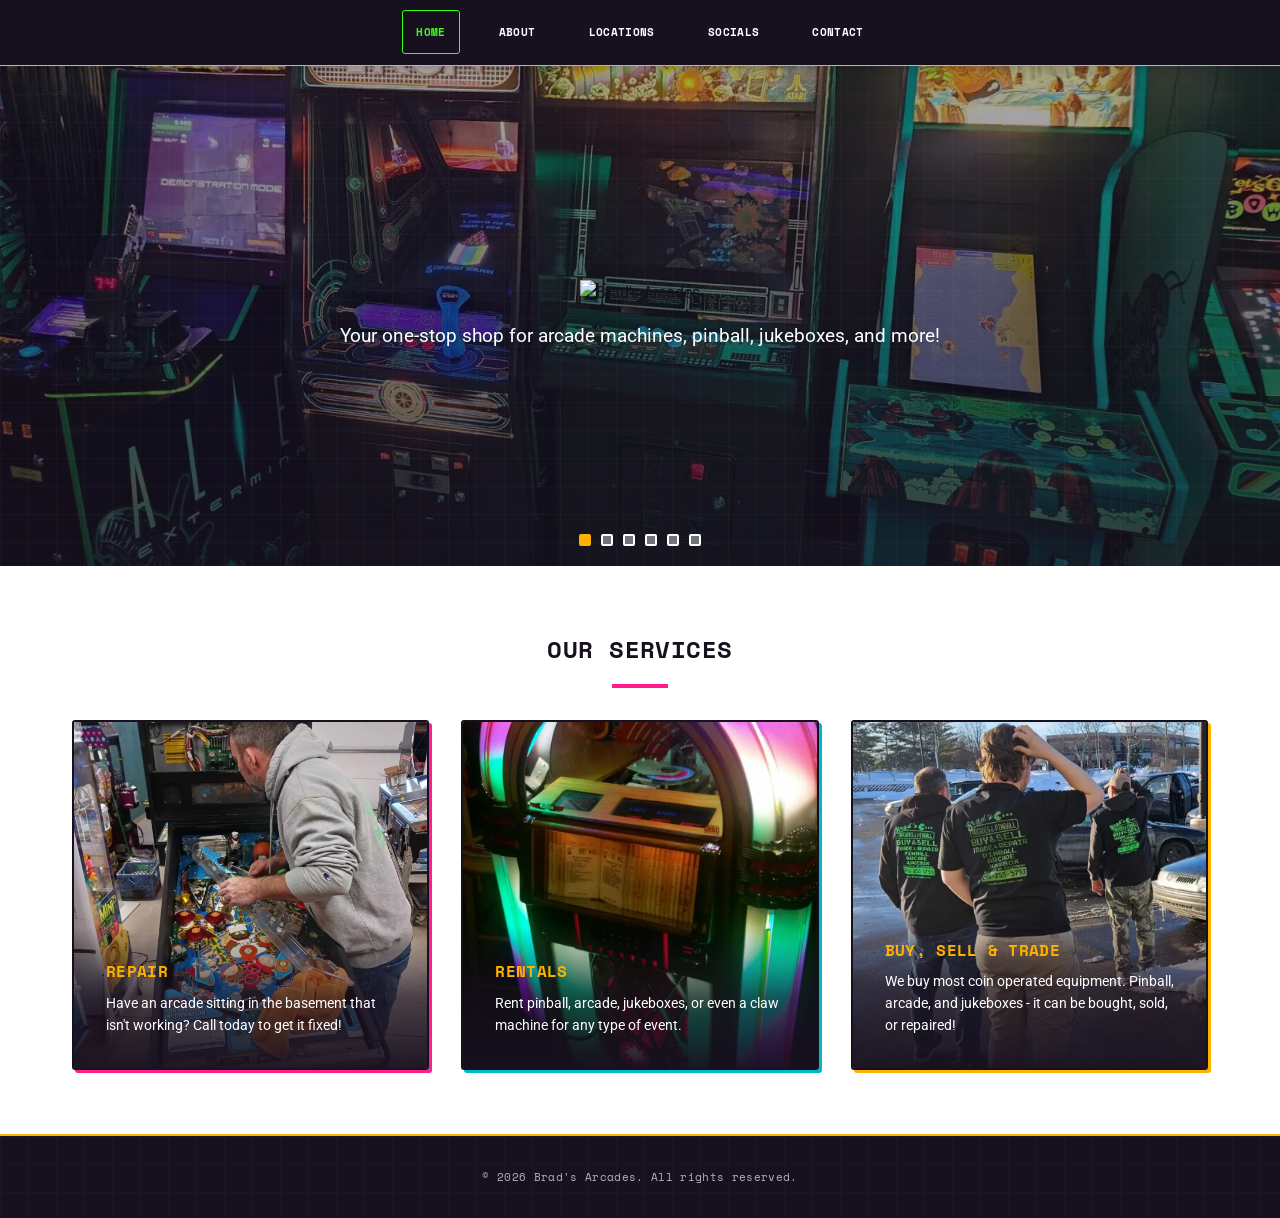
==== commit 8be19e38: "style: swap hero text for logo, slim navbar, neon-green accents Overlay the arcade logo on the hero " ====
--- a/index.html
+++ b/index.html
@@ -24,9 +24,6 @@
   <!-- Navigation -->
   <nav class="navbar">
     <div class="nav-container">
-      <a href="index.html" class="nav-logo">
-        <img src="images/BradsArcadesLogo.png" alt="Brad's Arcades Logo" width="400" height="178">
-      </a>
       <button type="button" class="nav-toggle" aria-label="Toggle navigation menu" aria-expanded="false" aria-controls="nav-links">
         <span></span>
         <span></span>
@@ -49,7 +46,7 @@
         <img src="images/location-1.webp" alt="Arcade Location" width="1600" height="1200">
         <div class="slide-overlay">
           <div class="hero-content">
-            <h1 class="neon-text">Brad's Arcades</h1>
+            <img class="hero-logo" src="images/BradsArcadesLogo.png" alt="Brad's Arcades" width="400" height="178">
             <p>Your one-stop shop for arcade machines, pinball, jukeboxes, and more!</p>
           </div>
         </div>
@@ -58,7 +55,7 @@
         <img src="images/location-2.webp" alt="Arcade Location" width="1204" height="903" loading="lazy">
         <div class="slide-overlay">
           <div class="hero-content">
-            <h1 class="neon-text">Brad's Arcades</h1>
+            <img class="hero-logo" src="images/BradsArcadesLogo.png" alt="Brad's Arcades" width="400" height="178">
             <p>Your one-stop shop for arcade machines, pinball, jukeboxes, and more!</p>
           </div>
         </div>
@@ -67,7 +64,7 @@
         <img src="images/location-3.webp" alt="Arcade Location" width="720" height="541" loading="lazy">
         <div class="slide-overlay">
           <div class="hero-content">
-            <h1 class="neon-text">Brad's Arcades</h1>
+            <img class="hero-logo" src="images/BradsArcadesLogo.png" alt="Brad's Arcades" width="400" height="178">
             <p>Your one-stop shop for arcade machines, pinball, jukeboxes, and more!</p>
           </div>
         </div>
@@ -76,7 +73,7 @@
         <img src="images/location-4.webp" alt="Arcade Location" width="720" height="541" loading="lazy">
         <div class="slide-overlay">
           <div class="hero-content">
-            <h1 class="neon-text">Brad's Arcades</h1>
+            <img class="hero-logo" src="images/BradsArcadesLogo.png" alt="Brad's Arcades" width="400" height="178">
             <p>Your one-stop shop for arcade machines, pinball, jukeboxes, and more!</p>
           </div>
         </div>
@@ -85,7 +82,7 @@
         <img src="images/location-5.webp" alt="Arcade Location" width="720" height="541" loading="lazy">
         <div class="slide-overlay">
           <div class="hero-content">
-            <h1 class="neon-text">Brad's Arcades</h1>
+            <img class="hero-logo" src="images/BradsArcadesLogo.png" alt="Brad's Arcades" width="400" height="178">
             <p>Your one-stop shop for arcade machines, pinball, jukeboxes, and more!</p>
           </div>
         </div>
@@ -94,7 +91,7 @@
         <img src="images/location-6.webp" alt="Arcade Location" width="720" height="541" loading="lazy">
         <div class="slide-overlay">
           <div class="hero-content">
-            <h1 class="neon-text">Brad's Arcades</h1>
+            <img class="hero-logo" src="images/BradsArcadesLogo.png" alt="Brad's Arcades" width="400" height="178">
             <p>Your one-stop shop for arcade machines, pinball, jukeboxes, and more!</p>
           </div>
         </div>
--- a/css/styles.css
+++ b/css/styles.css
@@ -8,6 +8,7 @@
   --cyan: #00b8cc;
   --green: #17ae49;
   --amber: #ffb100;
+  --neon-green: #39ff14;
 }
 
 /* Reset */
@@ -68,8 +69,7 @@
   letter-spacing: 0.02em;
 }
 
-/* The two "marquee moments" - the only places the pixel font appears */
-.hero-content h1,
+/* The marquee moment - the only place the pixel font appears */
 .page-header h1 {
   font-family: 'Press Start 2P', cursive;
   letter-spacing: 0;
@@ -92,23 +92,21 @@
   outline-offset: 2px;
 }
 
-/* Marquee Glow - reserved for the hero title, page-header title, and the
-   phone CTA. Used sparingly so it stays a moment, not wallpaper. */
+/* Marquee Glow - reserved for the page-header title. Used sparingly so
+   it stays a moment, not wallpaper. */
 .neon-text {
-  color: var(--amber);
-  text-shadow:
-    0 0 6px rgba(255, 177, 0, 0.6),
-    0 0 16px rgba(255, 177, 0, 0.35);
+  color: var(--neon-green);
+  text-shadow: 0 0 8px rgba(57, 255, 20, 0.35);
 }
 
 /* Navigation */
 .navbar {
   background-color: var(--ink);
-  padding: 1rem 2rem;
+  padding: 0.65rem 2rem;
   position: sticky;
   top: 0;
   z-index: 1000;
-  border-bottom: 3px solid var(--amber);
+  border-bottom: 1px solid var(--amber);
   box-shadow: 0 2px 10px rgba(0, 0, 0, 0.2);
 }
 
@@ -116,46 +114,34 @@
   max-width: 1200px;
   margin: 0 auto;
   display: flex;
-  justify-content: space-between;
+  justify-content: center;
   align-items: center;
-}
-
-.nav-logo {
-  display: flex;
-  align-items: center;
-  gap: 1rem;
-  text-decoration: none;
-}
-
-.nav-logo img {
-  height: 80px;
-  width: auto;
 }
 
 .nav-links {
   display: flex;
   list-style: none;
-  gap: 2rem;
+  gap: 1.5rem;
 }
 
 .nav-links a {
   font-family: 'Space Mono', monospace;
   font-weight: 700;
-  font-size: 0.75rem;
+  font-size: 0.7rem;
   letter-spacing: 0.03em;
   text-transform: uppercase;
   color: var(--paper);
   text-decoration: none;
-  padding: 0.5rem 1rem;
-  border: 2px solid transparent;
+  padding: 0.4rem 0.85rem;
+  border: 1px solid transparent;
   border-radius: 3px;
   transition: color 0.2s ease, border-color 0.2s ease;
 }
 
 .nav-links a:hover,
 .nav-links a.active {
-  color: var(--amber);
-  border-color: var(--amber);
+  color: var(--neon-green);
+  border-color: var(--neon-green);
 }
 
 /* Mobile Menu */
@@ -231,8 +217,8 @@
   width: 100%;
   height: 100%;
   background-image:
-    linear-gradient(rgba(255, 255, 255, 0.05) 1px, transparent 1px),
-    linear-gradient(90deg, rgba(255, 255, 255, 0.05) 1px, transparent 1px),
+    linear-gradient(rgba(255, 255, 255, 0.025) 1px, transparent 1px),
+    linear-gradient(90deg, rgba(255, 255, 255, 0.025) 1px, transparent 1px),
     linear-gradient(to bottom, rgba(23, 16, 31, 0.35), rgba(23, 16, 31, 0.75));
   background-size: 28px 28px, 28px 28px, 100% 100%;
   display: flex;
@@ -245,9 +231,11 @@
   padding: 2rem;
 }
 
-.hero-content h1 {
-  font-size: 2.5rem;
+.hero-logo {
+  width: min(400px, 80vw);
+  height: auto;
   margin-bottom: 1rem;
+  filter: drop-shadow(0 0 10px rgba(0, 0, 0, 0.5));
 }
 
 .hero-content p {
@@ -328,17 +316,17 @@
   height: 350px;
   border-radius: 3px;
   overflow: hidden;
-  border: 3px solid var(--ink);
+  border: 2px solid var(--ink);
   transition: transform 0.15s ease, box-shadow 0.15s ease;
 }
 
-.services-grid .service-card:nth-child(1) { box-shadow: 6px 6px 0 var(--pink); }
-.services-grid .service-card:nth-child(2) { box-shadow: 6px 6px 0 var(--cyan); }
-.services-grid .service-card:nth-child(3) { box-shadow: 6px 6px 0 var(--amber); }
+.services-grid .service-card:nth-child(1) { box-shadow: 3px 3px 0 var(--pink); }
+.services-grid .service-card:nth-child(2) { box-shadow: 3px 3px 0 var(--cyan); }
+.services-grid .service-card:nth-child(3) { box-shadow: 3px 3px 0 var(--amber); }
 
 .service-card:focus-within,
 .service-card:active {
-  transform: translate(6px, 6px);
+  transform: translate(3px, 3px);
   box-shadow: none;
 }
 
@@ -379,12 +367,12 @@
 .page-header {
   background-color: var(--ink);
   background-image:
-    linear-gradient(rgba(255, 255, 255, 0.06) 1px, transparent 1px),
-    linear-gradient(90deg, rgba(255, 255, 255, 0.06) 1px, transparent 1px);
+    linear-gradient(rgba(255, 255, 255, 0.03) 1px, transparent 1px),
+    linear-gradient(90deg, rgba(255, 255, 255, 0.03) 1px, transparent 1px);
   background-size: 28px 28px;
   padding: 4rem 2rem;
   text-align: center;
-  border-bottom: 3px solid var(--amber);
+  border-bottom: 2px solid var(--amber);
 }
 
 .page-header h1 {
@@ -410,8 +398,8 @@
   background: var(--paper-dim);
   padding: 3rem;
   border-radius: 3px;
-  border: 3px solid var(--ink);
-  box-shadow: 6px 6px 0 var(--cyan);
+  border: 2px solid var(--ink);
+  box-shadow: 4px 4px 0 var(--cyan);
 }
 
 .about-content p {
@@ -426,7 +414,7 @@
   padding: 2rem;
   background: var(--ink);
   border-radius: 3px;
-  border: 3px solid var(--amber);
+  border: 2px solid var(--amber);
 }
 
 .phone-cta p {
@@ -444,9 +432,7 @@
   font-size: 1.5rem;
   color: var(--pink);
   text-decoration: none;
-  text-shadow:
-    0 0 6px rgba(255, 30, 140, 0.55),
-    0 0 16px rgba(255, 30, 140, 0.3);
+  text-shadow: 0 0 8px rgba(255, 30, 140, 0.3);
 }
 
 /* Locations Page */
@@ -460,18 +446,18 @@
 .location-card {
   border-radius: 3px;
   overflow: hidden;
-  border: 3px solid var(--ink);
+  border: 2px solid var(--ink);
   transition: transform 0.15s ease, box-shadow 0.15s ease;
 }
 
-.locations-page .location-card:nth-child(4n + 1) { box-shadow: 6px 6px 0 var(--pink); }
-.locations-page .location-card:nth-child(4n + 2) { box-shadow: 6px 6px 0 var(--cyan); }
-.locations-page .location-card:nth-child(4n + 3) { box-shadow: 6px 6px 0 var(--amber); }
-.locations-page .location-card:nth-child(4n) { box-shadow: 6px 6px 0 var(--green); }
+.locations-page .location-card:nth-child(4n + 1) { box-shadow: 3px 3px 0 var(--pink); }
+.locations-page .location-card:nth-child(4n + 2) { box-shadow: 3px 3px 0 var(--cyan); }
+.locations-page .location-card:nth-child(4n + 3) { box-shadow: 3px 3px 0 var(--amber); }
+.locations-page .location-card:nth-child(4n) { box-shadow: 3px 3px 0 var(--green); }
 
 .location-card:focus-within,
 .location-card:active {
-  transform: translate(6px, 6px);
+  transform: translate(3px, 3px);
   box-shadow: none;
 }
 
@@ -548,17 +534,17 @@
   background: var(--paper-dim);
   padding: 2rem;
   border-radius: 3px;
-  border: 3px solid var(--ink);
+  border: 2px solid var(--ink);
   text-align: center;
   transition: transform 0.15s ease, box-shadow 0.15s ease;
 }
 
-.socials-grid .social-card:nth-child(1) { box-shadow: 6px 6px 0 var(--pink); }
-.socials-grid .social-card:nth-child(2) { box-shadow: 6px 6px 0 var(--amber); }
+.socials-grid .social-card:nth-child(1) { box-shadow: 3px 3px 0 var(--pink); }
+.socials-grid .social-card:nth-child(2) { box-shadow: 3px 3px 0 var(--amber); }
 
 .social-card:focus-within,
 .social-card:active {
-  transform: translate(6px, 6px);
+  transform: translate(3px, 3px);
   box-shadow: none;
 }
 
@@ -585,9 +571,9 @@
   font-size: 0.65rem;
   letter-spacing: 0.03em;
   text-transform: uppercase;
-  border: 3px solid var(--ink);
+  border: 2px solid var(--ink);
   border-radius: 3px;
-  box-shadow: 3px 3px 0 var(--ink);
+  box-shadow: 2px 2px 0 var(--ink);
   transition: transform 0.15s ease, box-shadow 0.15s ease, background 0.15s ease, color 0.15s ease;
 }
 
@@ -603,8 +589,8 @@
   background: var(--paper-dim);
   padding: 2rem;
   border-radius: 3px;
-  border: 3px solid var(--ink);
-  box-shadow: 6px 6px 0 var(--cyan);
+  border: 2px solid var(--ink);
+  box-shadow: 4px 4px 0 var(--cyan);
 }
 
 .contact-info h2 {
@@ -630,8 +616,8 @@
   background: var(--paper-dim);
   padding: 2rem;
   border-radius: 3px;
-  border: 3px solid var(--ink);
-  box-shadow: 6px 6px 0 var(--pink);
+  border: 2px solid var(--ink);
+  box-shadow: 4px 4px 0 var(--pink);
 }
 
 .contact-form h2 {
@@ -698,9 +684,9 @@
   font-size: 0.85rem;
   letter-spacing: 0.03em;
   text-transform: uppercase;
-  border: 3px solid var(--ink);
+  border: 2px solid var(--ink);
   border-radius: 3px;
-  box-shadow: 5px 5px 0 var(--pink);
+  box-shadow: 3px 3px 0 var(--pink);
   cursor: pointer;
   transition: transform 0.15s ease, box-shadow 0.15s ease, background 0.15s ease, color 0.15s ease;
 }
@@ -709,12 +695,12 @@
 .footer {
   background-color: var(--ink);
   background-image:
-    linear-gradient(rgba(255, 255, 255, 0.04) 1px, transparent 1px),
-    linear-gradient(90deg, rgba(255, 255, 255, 0.04) 1px, transparent 1px);
+    linear-gradient(rgba(255, 255, 255, 0.02) 1px, transparent 1px),
+    linear-gradient(90deg, rgba(255, 255, 255, 0.02) 1px, transparent 1px);
   background-size: 28px 28px;
   padding: 2rem;
   text-align: center;
-  border-top: 3px solid var(--amber);
+  border-top: 2px solid var(--amber);
   margin-top: auto;
 }
 
@@ -730,7 +716,7 @@
    below instead, which does the same press-into-shadow motion). */
 @media (hover: hover) and (pointer: fine) {
   .service-card:hover {
-    transform: translate(6px, 6px);
+    transform: translate(3px, 3px);
     box-shadow: none;
   }
 
@@ -739,12 +725,12 @@
   }
 
   .location-card:hover {
-    transform: translate(6px, 6px);
+    transform: translate(3px, 3px);
     box-shadow: none;
   }
 
   .social-card:hover {
-    transform: translate(6px, 6px);
+    transform: translate(3px, 3px);
     box-shadow: none;
   }
 
@@ -752,7 +738,7 @@
   .social-link:hover {
     background: var(--ink);
     color: var(--paper);
-    transform: translate(5px, 5px);
+    transform: translate(2px, 2px);
     box-shadow: none;
   }
 }
@@ -763,9 +749,13 @@
 @media (max-width: 768px) {
   /* Navigation */
   .navbar {
-    padding: 0.75rem 1rem;
+    padding: 0.6rem 1rem;
     position: relative;
     overflow: visible;
+  }
+
+  .nav-container {
+    justify-content: flex-end;
   }
 
   .nav-toggle {
@@ -791,7 +781,7 @@
     padding: 0;
     gap: 0;
     display: none;
-    border-bottom: 3px solid var(--amber);
+    border-bottom: 1px solid var(--amber);
     max-height: calc(100vh - 100px);
     overflow-y: auto;
     z-index: 1000;
@@ -820,10 +810,6 @@
     font-size: 0.8rem;
   }
 
-  .nav-logo img {
-    height: 60px;
-  }
-
   /* Hero */
   .hero {
     height: 350px;
@@ -833,9 +819,8 @@
     padding: 1.5rem;
   }
 
-  .hero-content h1 {
-    font-size: 1.25rem;
-    line-height: 1.4;
+  .hero-logo {
+    width: min(280px, 70vw);
   }
 
   .hero-content p {
@@ -997,18 +982,13 @@
 
 /* Mobile phones */
 @media (max-width: 480px) {
-  /* Navigation */
-  .nav-logo img {
-    height: 50px;
-  }
-
   /* Hero */
   .hero {
     height: 300px;
   }
 
-  .hero-content h1 {
-    font-size: 1rem;
+  .hero-logo {
+    width: min(220px, 65vw);
   }
 
   .hero-content p {
@@ -1064,8 +1044,8 @@
 
 /* Small phones */
 @media (max-width: 360px) {
-  .hero-content h1 {
-    font-size: 0.85rem;
+  .hero-logo {
+    width: min(180px, 60vw);
   }
 
   .page-header h1 {
@@ -1087,20 +1067,20 @@
   .service-card:active,
   .location-card:active,
   .social-card:active {
-    transform: translate(4px, 4px);
+    transform: translate(3px, 3px);
     box-shadow: none;
   }
 
   .nav-links a:active {
-    color: var(--amber);
-    border-color: var(--amber);
+    color: var(--neon-green);
+    border-color: var(--neon-green);
   }
 
   .submit-btn:active,
   .social-link:active {
     background: var(--ink);
     color: var(--paper);
-    transform: translate(4px, 4px);
+    transform: translate(2px, 2px);
     box-shadow: none;
   }
 }
@@ -1111,8 +1091,8 @@
     height: 250px;
   }
 
-  .hero-content h1 {
-    font-size: 1rem;
+  .hero-logo {
+    width: min(200px, 50vw);
   }
 
   .page-header {
